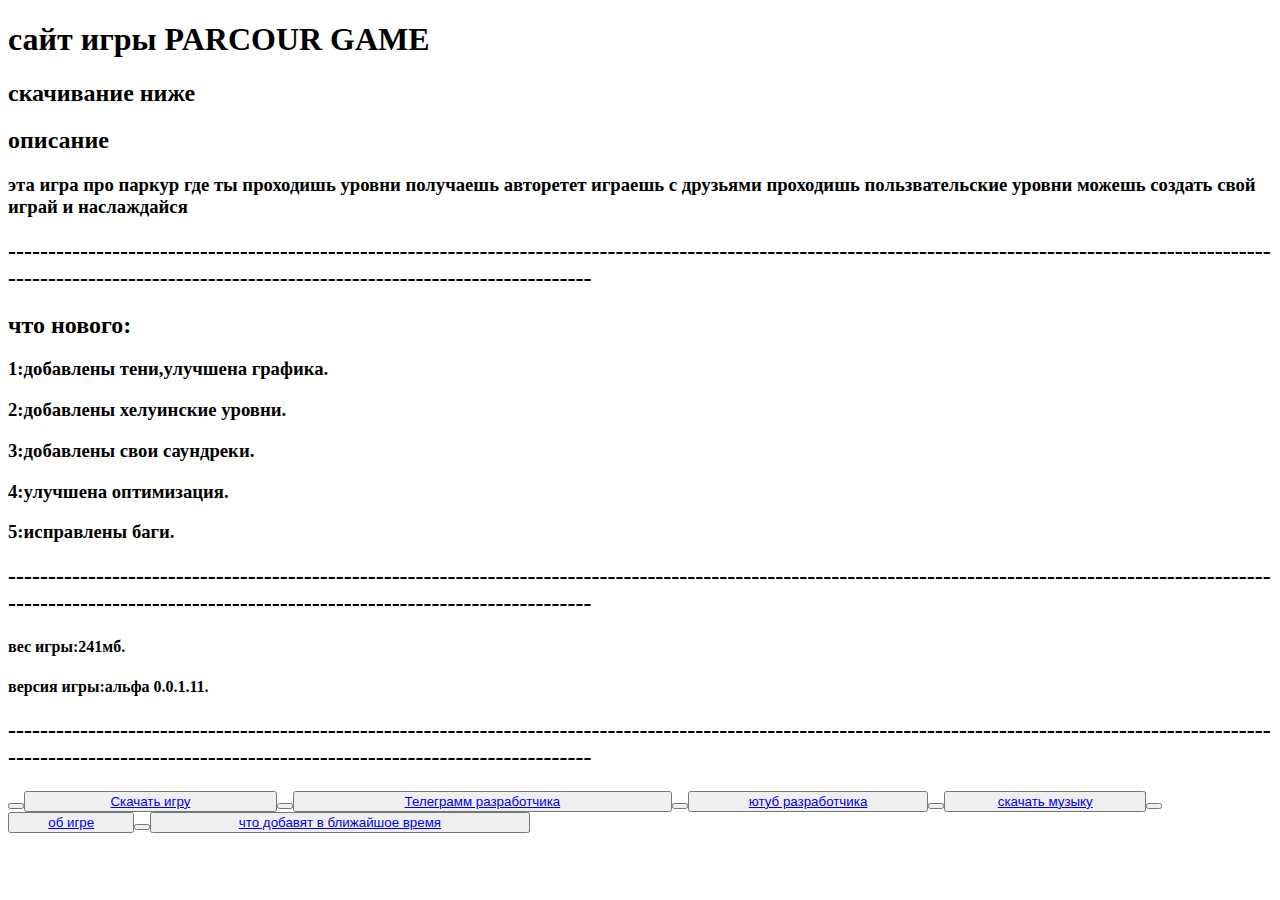
==== index.html @ fb543495 "Add files via upload" ====
<!DOCTYPE html>
<html lang="en">
<head>
    <meta charset="UTF-8">
    <meta name="viewport" content="width=device-width, initial-scale=1.0">
    <title>Document</title>
    <link rel="stylesheet" href="style.css">
</head>
<body>
    <h1>сайт игры PARCOUR GAME</h1>

    <h2>скачивание ниже</h2>



    


    <h2>описание</h2>
    <h3>эта игра про паркур где ты проходишь уровни получаешь авторетет играешь с друзьями проходишь пользвательские уровни можешь создать свой играй и наслаждайся</h3>
    <h2>[base64]</h2>
    <h2>что нового:</h2>
    <h3>1:добавлены тени,улучшена графика.</h3>
    <h3>2:добавлены хелуинские уровни.</h3>
    <h3>3:добавлены свои саундреки.</h3>
    <h3>4:улучшена оптимизация.</h3>
    <h3>5:исправлены баги.</h3>
    <h2>[base64]</h2>
    <h4>вес игры:241мб.</h4>
    <h4>версия игры:альфа 0.0.1.11.</h4>
    <h2>[base64]</h2>
    
  
      
                  <!-- кнопка скачивания игры -->
  
  <button class="btn">
  <button class="btn" style="width:20%">
    <a href="https://disk.yandex.ru/d/BrreP_WE-YKgjw">Скачать игру</a>

                  <!-- кнопка телеграмм -->

  <button class="btn">
  <button class="btn" style="width:30%">
    <a href="https://t.me/parcourgameofficial">Телеграмм разработчика</a>

                  <!-- кнопка ютуба -->

  <button class="btn">
  <button class="btn" style="width:19%">
    <a href="https://www.youtube.com/@demcist34">ютуб разработчика</a>

                  <!-- скачивание музыки из игры -->

   <button class="btn">
   <button class="btn" style="width:16%">
    <a href="https://disk.yandex.ru/d/DIu-fF3KfCAVSw">скачать музыку</a>



   <button class="btn">
   <button class="btn" style="width:10%">
    <a href="https://disk.yandex.ru/d/DIu-fF3KfCAVSw">об игре</a>



   <button class="btn">
   <button class="btn" style="width:30%">
    <a href="https://black-amalia-39.tiiny.site">что добавят в ближайшое время</a>

   
</body>
</html>
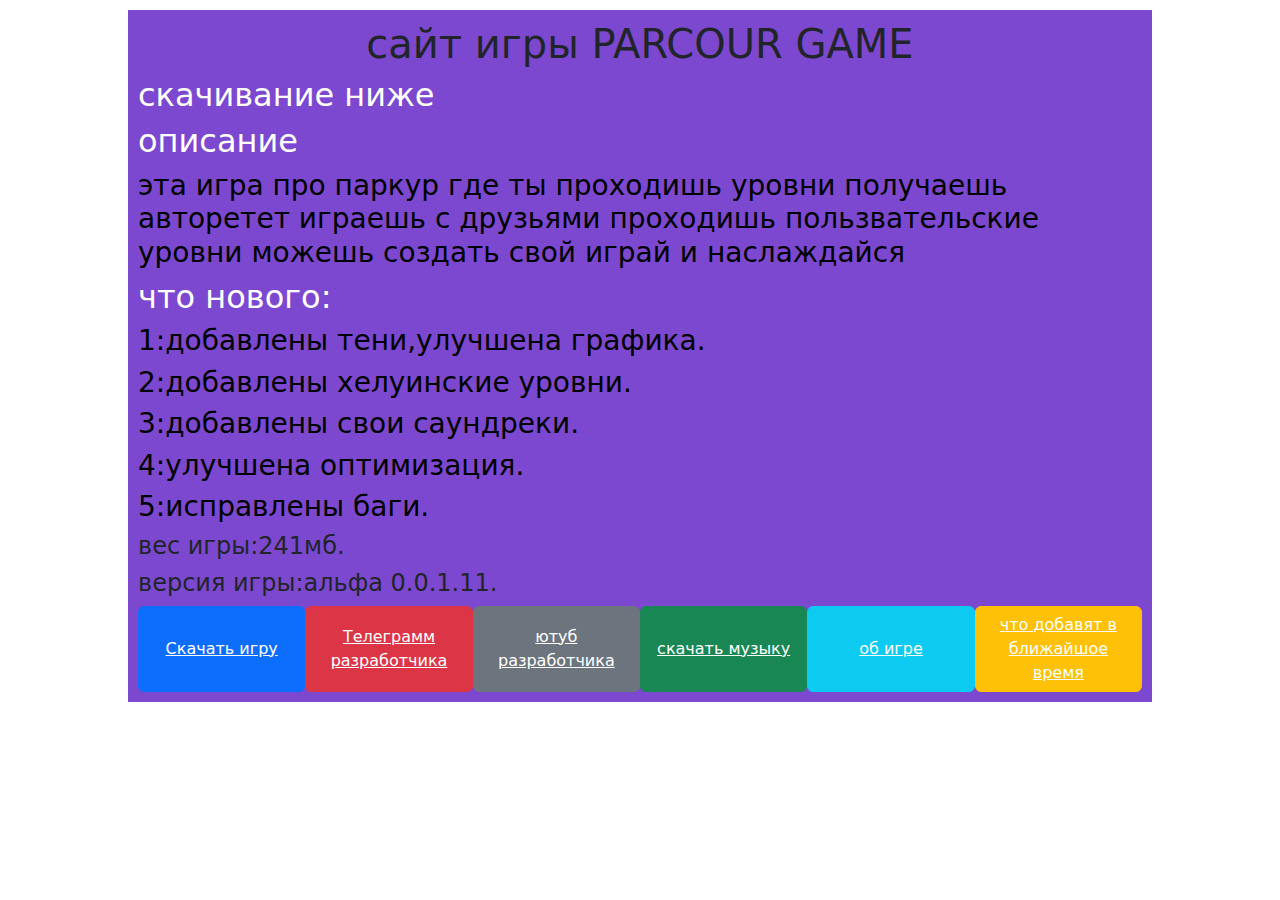
==== commit 6b65df02: "Add files via upload" ====
--- a/index.html
+++ b/index.html
@@ -4,9 +4,11 @@
     <meta charset="UTF-8">
     <meta name="viewport" content="width=device-width, initial-scale=1.0">
     <title>Document</title>
+    <link href="https://cdn.jsdelivr.net/npm/bootstrap@5.3.3/dist/css/bootstrap.min.css" rel="stylesheet" integrity="sha384-QWTKZyjpPEjISv5WaRU9OFeRpok6YctnYmDr5pNlyT2bRjXh0JMhjY6hW+ALEwIH" crossorigin="anonymous">
     <link rel="stylesheet" href="style.css">
 </head>
 <body>
+    <div class="main">
     <h1>сайт игры PARCOUR GAME</h1>
 
     <h2>скачивание ниже</h2>
@@ -18,56 +20,57 @@
 
     <h2>описание</h2>
     <h3>эта игра про паркур где ты проходишь уровни получаешь авторетет играешь с друзьями проходишь пользвательские уровни можешь создать свой играй и наслаждайся</h3>
-    <h2>[base64]</h2>
+    
     <h2>что нового:</h2>
     <h3>1:добавлены тени,улучшена графика.</h3>
     <h3>2:добавлены хелуинские уровни.</h3>
     <h3>3:добавлены свои саундреки.</h3>
     <h3>4:улучшена оптимизация.</h3>
     <h3>5:исправлены баги.</h3>
-    <h2>[base64]</h2>
+    
     <h4>вес игры:241мб.</h4>
     <h4>версия игры:альфа 0.0.1.11.</h4>
-    <h2>[base64]</h2>
+    
     
   
       
                   <!-- кнопка скачивания игры -->
-  
-  <button class="btn">
-  <button class="btn" style="width:20%">
+  <div class="button">
+
+
+  <button type="button" class="btn btn-primary" >
     <a href="https://disk.yandex.ru/d/BrreP_WE-YKgjw">Скачать игру</a>
 
-                  <!-- кнопка телеграмм -->
+</button>              <!-- кнопка телеграмм -->
 
-  <button class="btn">
-  <button class="btn" style="width:30%">
+
+  <button type="button" class="btn btn-danger" >
     <a href="https://t.me/parcourgameofficial">Телеграмм разработчика</a>
-
+</button>
                   <!-- кнопка ютуба -->
 
-  <button class="btn">
-  <button class="btn" style="width:19%">
+  <button type="button" class="btn btn-secondary" >
     <a href="https://www.youtube.com/@demcist34">ютуб разработчика</a>
 
-                  <!-- скачивание музыки из игры -->
-
-   <button class="btn">
-   <button class="btn" style="width:16%">
-    <a href="https://disk.yandex.ru/d/DIu-fF3KfCAVSw">скачать музыку</a>
+</button>              <!-- скачивание музыки из игры -->
 
 
+   <button type="button" class="btn btn-success" >
+    <a href="https://disk.yandex.ru/d/DIu-fF3KfCAVSw">скачать музыку</a>
+</button>
 
-   <button class="btn">
-   <button class="btn" style="width:10%">
+
+   <button type="button" class="btn btn-info">
     <a href="https://disk.yandex.ru/d/DIu-fF3KfCAVSw">об игре</a>
 
+</button>
 
-
-   <button class="btn">
-   <button class="btn" style="width:30%">
+   
+   <button type="button" class="btn btn-warning" >
     <a href="https://black-amalia-39.tiiny.site">что добавят в ближайшое время</a>
-
+</button>
+</div>
+</div>
    
 </body>
 </html>--- a/style.css
+++ b/style.css
@@ -0,0 +1,27 @@
+.main{
+    margin: 10px auto;
+    width: 80%;
+    background-color: rgb(124, 72, 207);
+    padding: 10px;
+}
+
+.button{
+    display: flex;
+    justify-content: center;
+}
+
+.btn {
+    width: 200px;
+}
+h1{
+  text-align: center;
+}
+a{
+    color:white;
+}
+h2{
+    color:white;
+}
+h3{
+    color: black;
+}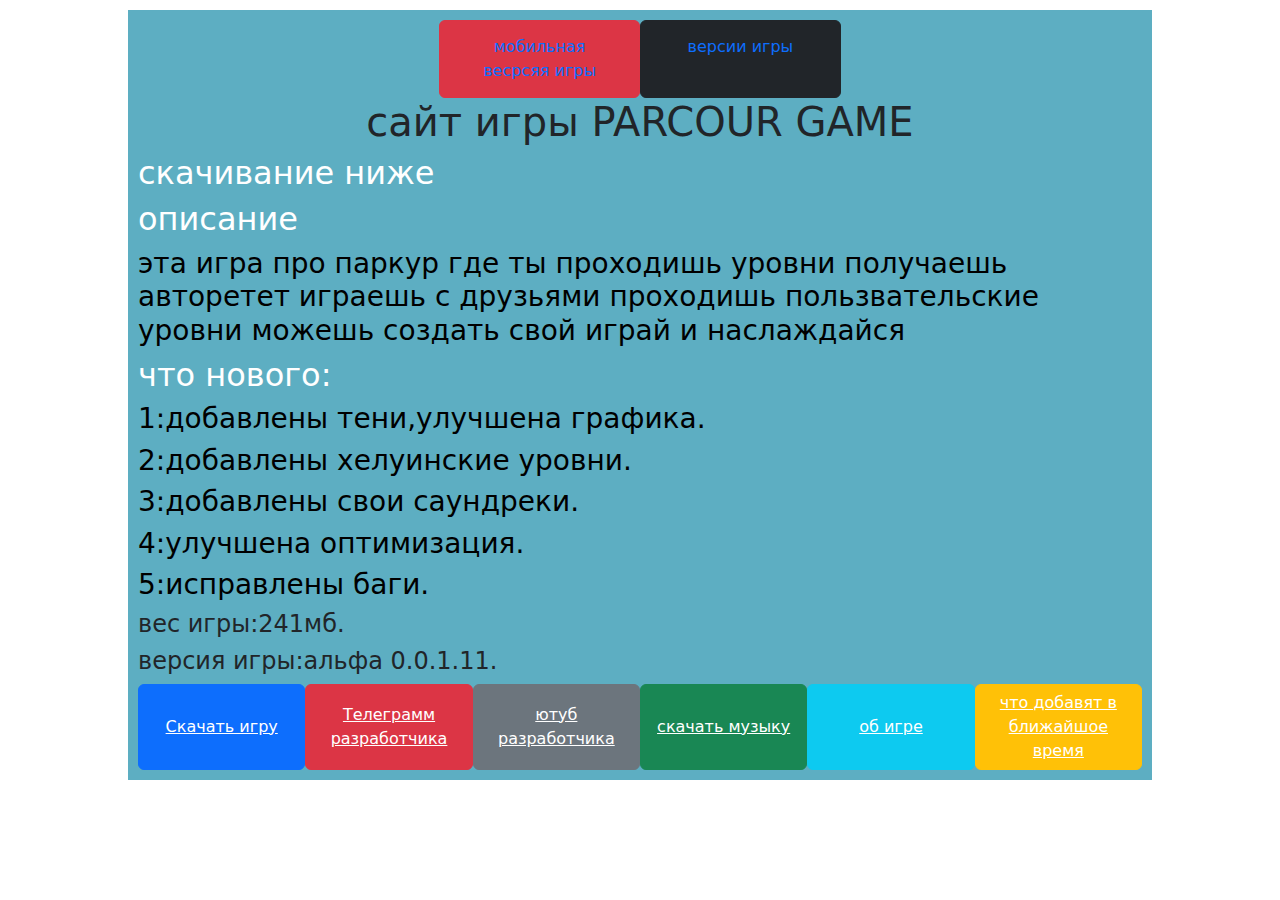
==== commit 23e868ba: "Add files via upload" ====
--- a/index.html
+++ b/index.html
@@ -6,10 +6,24 @@
     <title>Document</title>
     <link href="https://cdn.jsdelivr.net/npm/bootstrap@5.3.3/dist/css/bootstrap.min.css" rel="stylesheet" integrity="sha384-QWTKZyjpPEjISv5WaRU9OFeRpok6YctnYmDr5pNlyT2bRjXh0JMhjY6hW+ALEwIH" crossorigin="anonymous">
     <link rel="stylesheet" href="style.css">
+    
+    
 </head>
 <body>
     <div class="main">
-    <h1>сайт игры PARCOUR GAME</h1>
+        
+        <ol class="nav justify-content-center">
+            <li type="button" class="btn btn-danger">
+              <a class="nav-link active" aria-current="page" href="https://disk.yandex.ru/d/U_D9xclm7qTIyw">мобильная весрсяя игры</a>
+            </li>
+            <li type="button" class="btn btn-dark">
+                <a class="nav-link active" aria-current="page" href="https://disk.yandex.ru/d/QwYj4AcUYqlHTg">версии игры</a>
+              </li>
+              </ol>
+        
+        
+        
+     <h1>сайт игры PARCOUR GAME</h1>
 
     <h2>скачивание ниже</h2>
 
@@ -73,4 +87,4 @@
 </div>
    
 </body>
-</html>+</html>
--- a/style.css
+++ b/style.css
@@ -1,17 +1,19 @@
 .main{
     margin: 10px auto;
     width: 80%;
-    background-color: rgb(124, 72, 207);
+    background-color: rgb(93, 174, 194);
     padding: 10px;
 }
 
 .button{
     display: flex;
     justify-content: center;
+    
 }
 
 .btn {
-    width: 200px;
+    width: 20%;
+   
 }
 h1{
   text-align: center;
@@ -24,4 +26,8 @@
 }
 h3{
     color: black;
-}+}
+
+
+
+    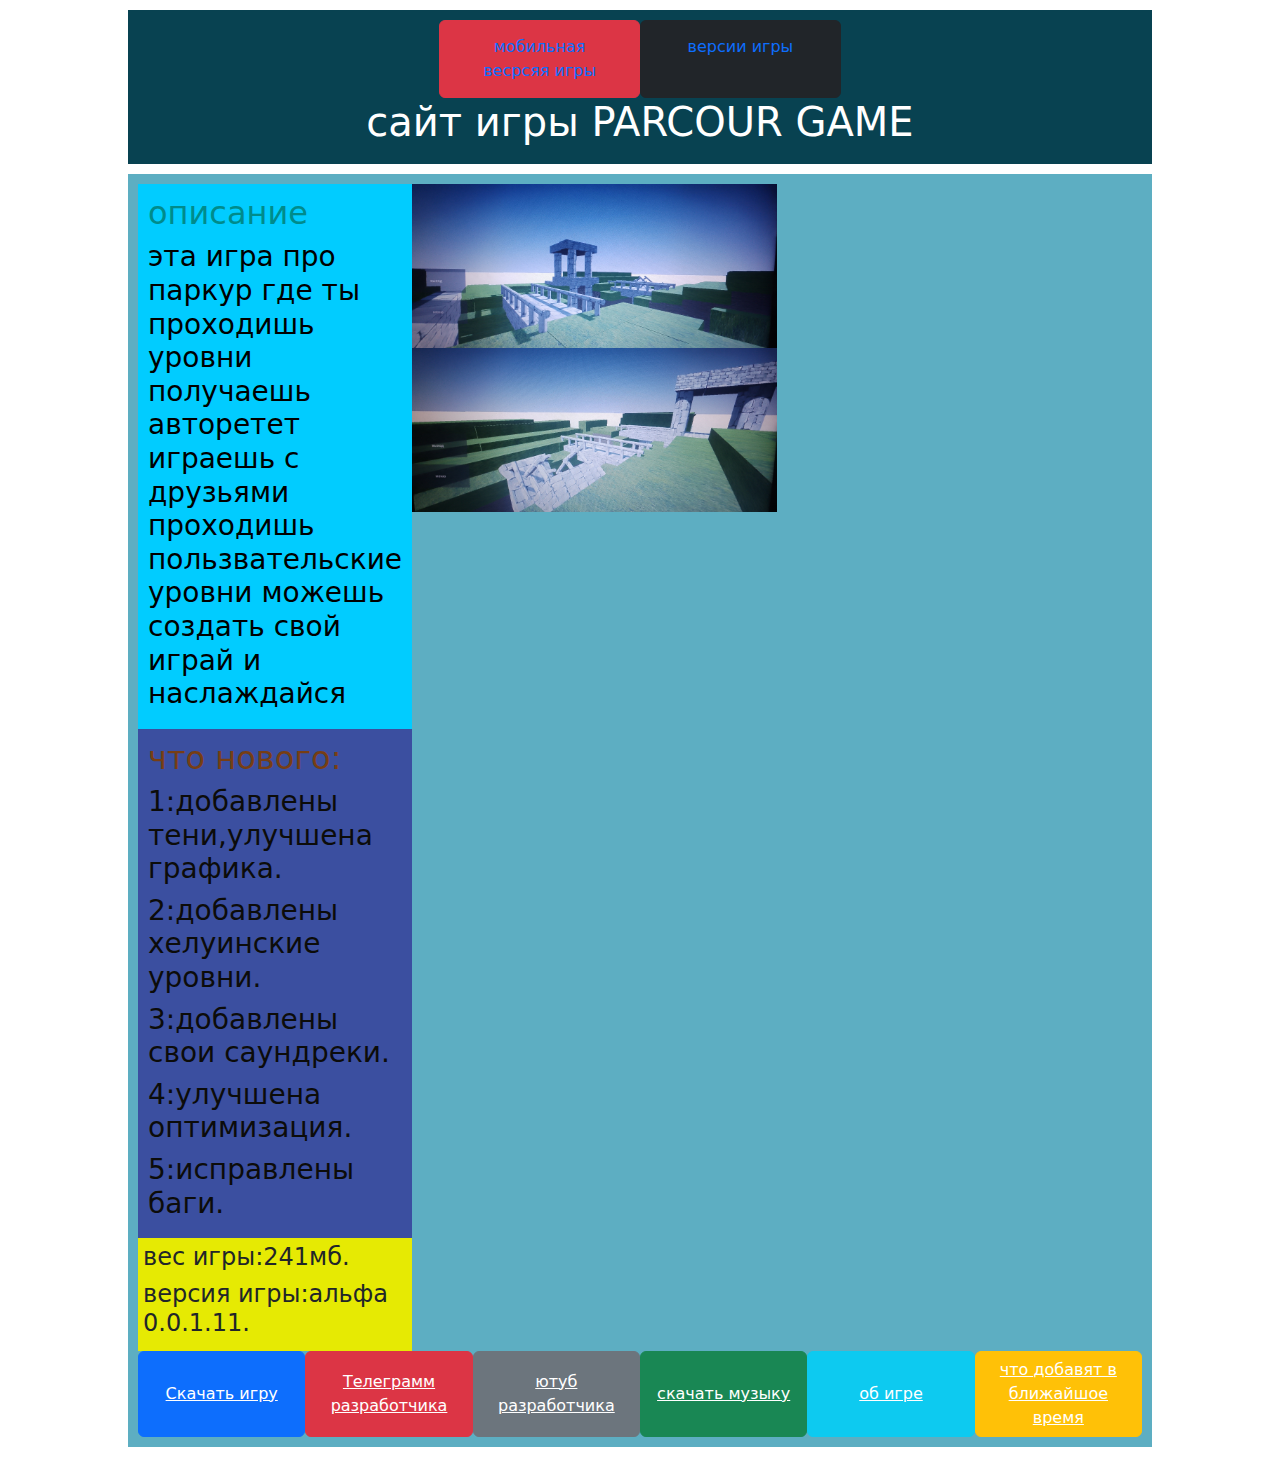
==== commit 0d7dfe2b: "Add files via upload" ====
--- a/index.html
+++ b/index.html
@@ -10,44 +10,67 @@
     
 </head>
 <body>
+
+  <div class="header">
+  
+    <ol class="nav justify-content-center">
+      <li type="button" class="btn btn-danger">
+        <a class="nav-link active" aria-current="page" href="https://disk.yandex.ru/d/U_D9xclm7qTIyw">мобильная весрсяя игры</a>
+      </li>
+      <li type="button" class="btn btn-dark">
+          <a class="nav-link active" aria-current="page" href="https://disk.yandex.ru/d/QwYj4AcUYqlHTg">версии игры</a>
+        </li>
+        </ol>
+
+        <h1>сайт игры PARCOUR GAME</h1>
+      </div>
+
+
+     
+
     <div class="main">
         
-        <ol class="nav justify-content-center">
-            <li type="button" class="btn btn-danger">
-              <a class="nav-link active" aria-current="page" href="https://disk.yandex.ru/d/U_D9xclm7qTIyw">мобильная весрсяя игры</a>
-            </li>
-            <li type="button" class="btn btn-dark">
-                <a class="nav-link active" aria-current="page" href="https://disk.yandex.ru/d/QwYj4AcUYqlHTg">версии игры</a>
-              </li>
-              </ol>
+       
+      
+      
         
         
-        
-     <h1>сайт игры PARCOUR GAME</h1>
 
-    <h2>скачивание ниже</h2>
+
+    <div class="z">
 
 
 
-    
+    <div class="x">
 
-
+<div class="opisetion">
     <h2>описание</h2>
     <h3>эта игра про паркур где ты проходишь уровни получаешь авторетет играешь с друзьями проходишь пользвательские уровни можешь создать свой играй и наслаждайся</h3>
-    
+  </div>
+  <div class="novogo">
     <h2>что нового:</h2>
     <h3>1:добавлены тени,улучшена графика.</h3>
     <h3>2:добавлены хелуинские уровни.</h3>
     <h3>3:добавлены свои саундреки.</h3>
     <h3>4:улучшена оптимизация.</h3>
     <h3>5:исправлены баги.</h3>
-    
+  </div>
+
+
+  <div class="version">
     <h4>вес игры:241мб.</h4>
     <h4>версия игры:альфа 0.0.1.11.</h4>
+  </div>
     
+
+</div>
+<div class="y">
+<img src="img/IMG_20241024_224101_056.jpg" width="50%">
+<img src="img/IMG_20241024_224148_014.jpg" width="50%">
+</div>
+</div>
+  <footer>
     
-  
-      
                   <!-- кнопка скачивания игры -->
   <div class="button">
 
@@ -83,8 +106,11 @@
    <button type="button" class="btn btn-warning" >
     <a href="https://black-amalia-39.tiiny.site">что добавят в ближайшое время</a>
 </button>
+
+</footer>
 </div>
 </div>
-   
+</div>
+ 
 </body>
 </html>
--- a/style.css
+++ b/style.css
@@ -28,6 +28,37 @@
     color: black;
 }
 
+.header{
+    margin: 10px auto;
+    width: 80%;
+    background-color: rgb(8, 66, 81);
+    padding: 10px;
+    h1{color: white;}
 
+}
+.opisetion{
+    
+    background-color: rgb(1, 204, 255);
+    padding: 10px;
+    h2{color: darkcyan;}
+}
+.novogo{
+   
+    background-color: rgb(59, 79, 160);
+    padding: 10px;
+    h2{color: rgb(118, 62, 20);}
+    h3{color: rgb(12, 12, 10);}
+}
+.version{
+   
+    background-color: rgb(230, 234, 3);
+    padding: 5px;
+}
+.footer{
+    background-color: rgb(2, 2, 0);
+}
 
-    +.z{
+display: flex;
+
+}
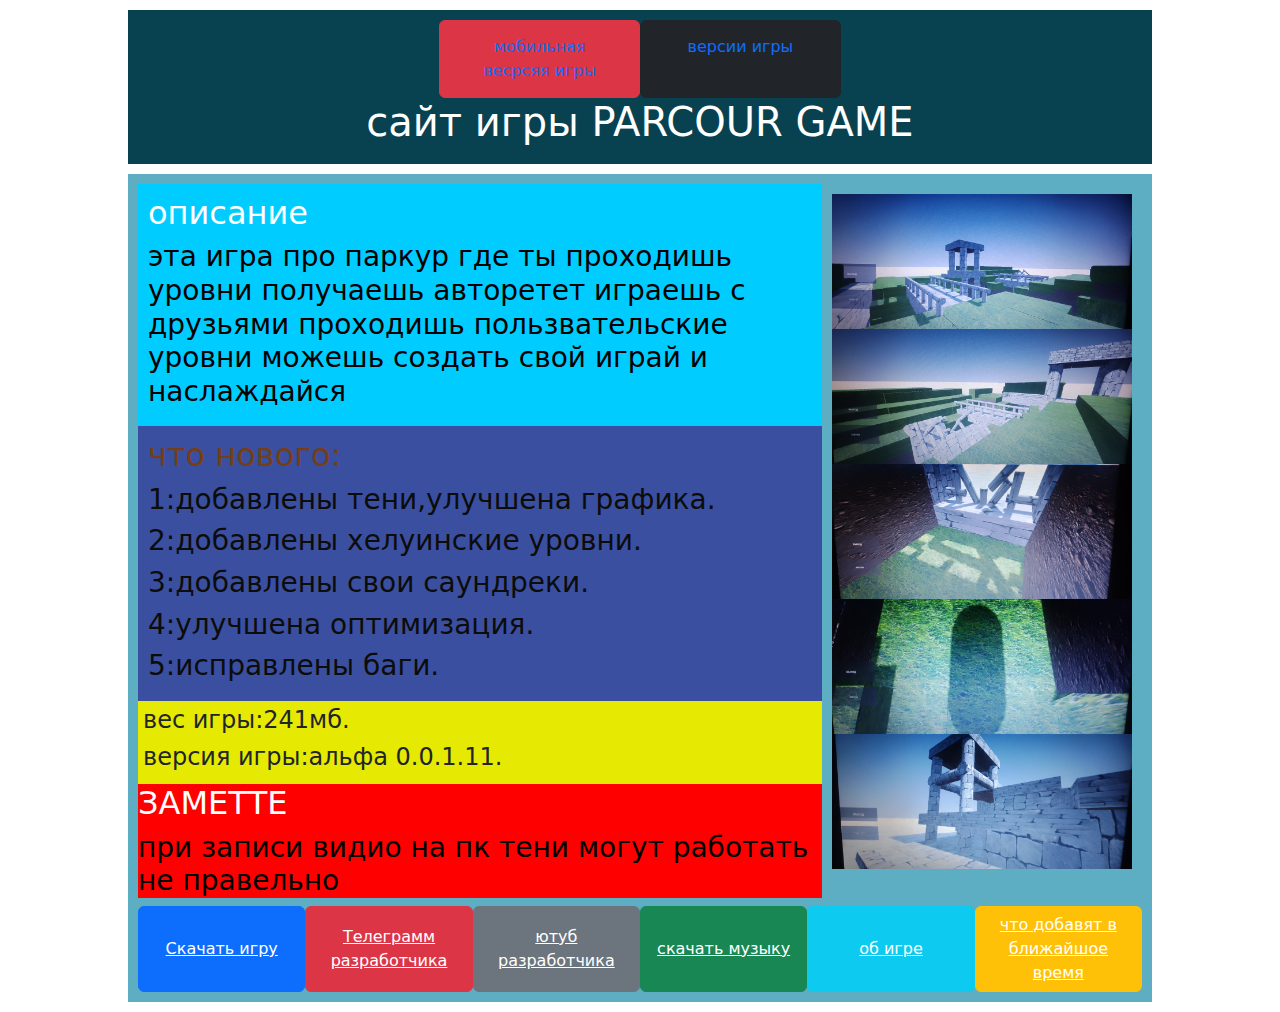
==== commit c05de508: "Add files via upload" ====
--- a/index.html
+++ b/index.html
@@ -61,12 +61,22 @@
     <h4>вес игры:241мб.</h4>
     <h4>версия игры:альфа 0.0.1.11.</h4>
   </div>
-    
+    <div class="waring">
+<h2>ЗАМЕТТЕ</h2>
+<h3>при записи видио на пк тени могут работать не правельно</h3>
+ </div>
 
 </div>
 <div class="y">
-<img src="img/IMG_20241024_224101_056.jpg" width="50%">
-<img src="img/IMG_20241024_224148_014.jpg" width="50%">
+<img src="img/IMG_20241024_224101_056.jpg" width="300px">
+<img src="img/IMG_20241024_224148_014.jpg" width="300px">
+<img src="img/IMG_20241024_224200_974.jpg" width="300px">
+<img src="IMG_20241024_224214_290.jpg" width="300px">
+<img src="img/IMG_20241024_224234_122.jpg" width="300px">
+
+
+
+
 </div>
 </div>
   <footer>
--- a/style.css
+++ b/style.css
@@ -40,7 +40,7 @@
     
     background-color: rgb(1, 204, 255);
     padding: 10px;
-    h2{color: darkcyan;}
+    h2{color: darc;}
 }
 .novogo{
    
@@ -62,3 +62,14 @@
 display: flex;
 
 }
+.y{
+   
+    width: 80%;
+    background-color: rgb(93, 174, 194);
+    padding: 10px;
+   
+}
+.waring{
+   background-color: red; 
+   
+    }
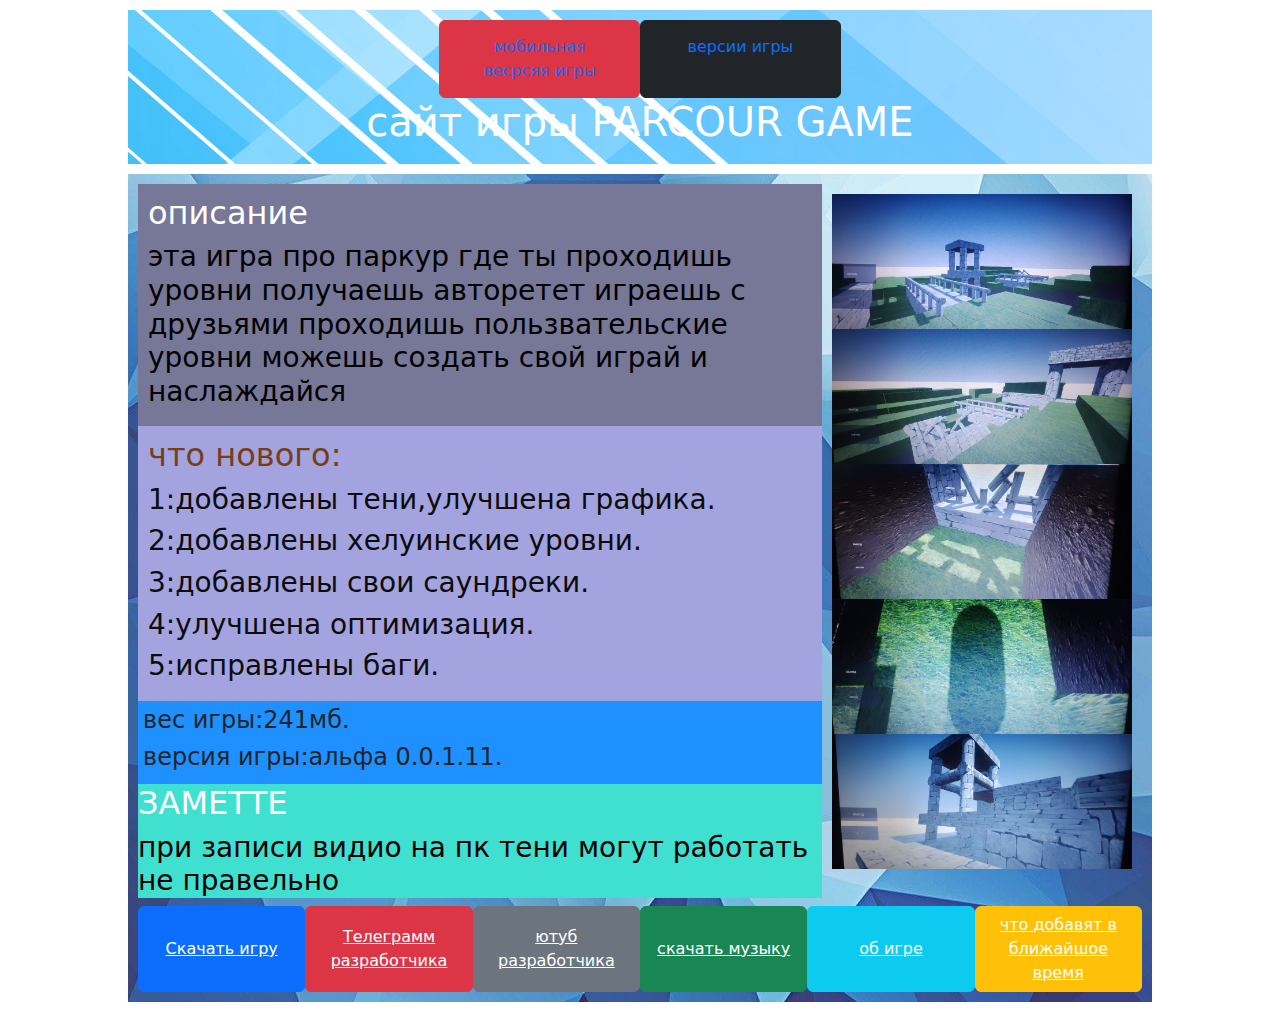
==== commit 0469c224: "Add files via upload" ====
--- a/index.html
+++ b/index.html
@@ -71,7 +71,7 @@
 <img src="img/IMG_20241024_224101_056.jpg" width="300px">
 <img src="img/IMG_20241024_224148_014.jpg" width="300px">
 <img src="img/IMG_20241024_224200_974.jpg" width="300px">
-<img src="IMG_20241024_224214_290.jpg" width="300px">
+<img src="img/IMG_20241024_224214_290.jpg" width="300px">
 <img src="img/IMG_20241024_224234_122.jpg" width="300px">
 
 
--- a/style.css
+++ b/style.css
@@ -3,6 +3,8 @@
     width: 80%;
     background-color: rgb(93, 174, 194);
     padding: 10px;
+    background-image: url(img/cf2d33fc8ee6436daa8cb7e5acf61099.jpg);
+    
 }
 
 .button{
@@ -34,24 +36,26 @@
     background-color: rgb(8, 66, 81);
     padding: 10px;
     h1{color: white;}
-
+   
+    
 }
 .opisetion{
     
-    background-color: rgb(1, 204, 255);
+    background-color: rgb(119, 119, 151);
     padding: 10px;
     h2{color: darc;}
 }
 .novogo{
    
-    background-color: rgb(59, 79, 160);
+   background-color: rgb(163, 163, 224);
     padding: 10px;
     h2{color: rgb(118, 62, 20);}
     h3{color: rgb(12, 12, 10);}
+    
 }
 .version{
    
-    background-color: rgb(230, 234, 3);
+    background-color: dodgerblue;
     padding: 5px;
 }
 .footer{
@@ -65,11 +69,14 @@
 .y{
    
     width: 80%;
-    background-color: rgb(93, 174, 194);
     padding: 10px;
    
 }
 .waring{
-   background-color: red; 
+   background-color: turquoise;
    
     }
+    .header{
+        background-image: url(img/vector-abstract-low-poly-design.jpg);
+        
+    }
